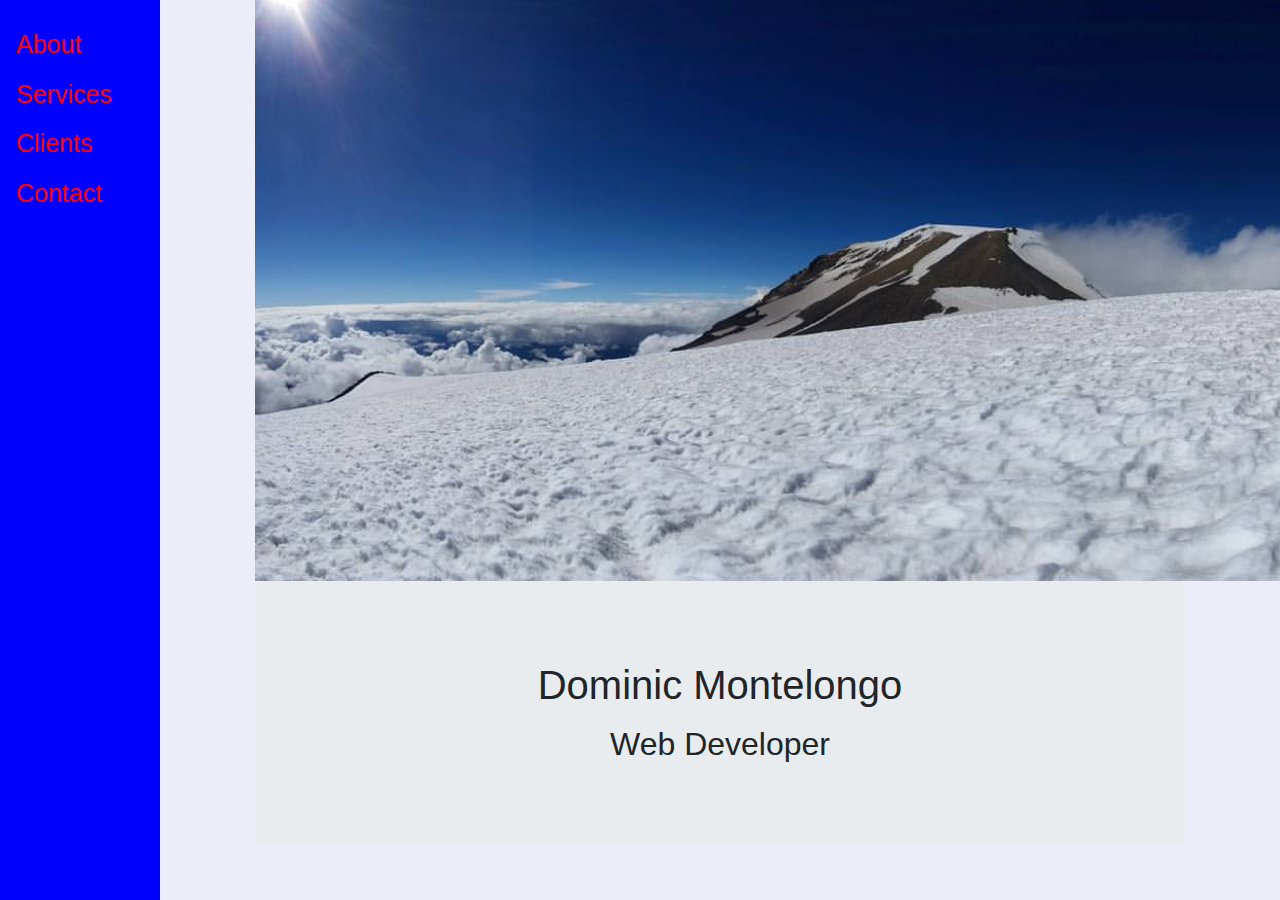
==== index.html @ 7ff4ad78 "Add side nav bar and remove top nav bar" ====
<!DOCTYPE html>
<html lang="en" dir="ltr">
  <head>
    <link rel="stylesheet" href="css/bootstrap.css">
    <link rel="stylesheet" href="css/styles.css">
    <meta charset="utf-8">
    <title>Dom</title>
  </head>
  <body>
    <div class="container">
      <div class="sidenav">
        <a href="#">About</a>
        <a href="#">Services</a>
        <a href="#">Clients</a>
        <a href="#">Contact</a>
      </div>
      <!-- Page content -->
      <div class="main">
        <img id="topPicture" src="img/112.jpg" alt="">
        <div id="indexTopJumbotron"class="jumbotron">
          <p><h1>Dominic Montelongo</h1></p>
          <p><h2>Web Developer</h2></p>
        </div>
      </div>
    </div>
  </body>
</html>
---- css/styles.css ----
body {
  background-color: #ECEDF9;
}

/* The sidebar menu */
.sidenav {
  height: 100%; /* Full-height: remove this if you want "auto" height */
  width: 160px; /* Set the width of the sidebar */
  position: fixed; /* Fixed Sidebar (stay in place on scroll) */
  z-index: 1; /* Stay on top */
  top: 0; /* Stay at the top */
  left: 0;
  background-color: blue; /* Black */
  overflow-x: hidden; /* Disable horizontal scroll */
  padding-top: 20px;
}

/* The navigation menu links */
.sidenav a {
  padding: 6px 8px 6px 16px;
  text-decoration: none;
  font-size: 25px;
  color: red;
  display: block;
}

/* When you mouse over the navigation links, change their color */
.sidenav a:hover {
  color: green;
}

/* Style page content */
.main {
  margin-left: 160px; /* Same as the width of the sidebar */
  padding: 0px 10px;
}

/* On smaller screens, where height is less than 450px, change the style of the sidebar (less padding and a smaller font size) */
@media screen and (max-height: 450px) {
  .sidenav {padding-top: 15px;}
  .sidenav a {font-size: 18px;}
}

#indexTopJumbotron {
  text-align: center;
}
 #topPicture {
  width: 1110px;
  height: ;
}
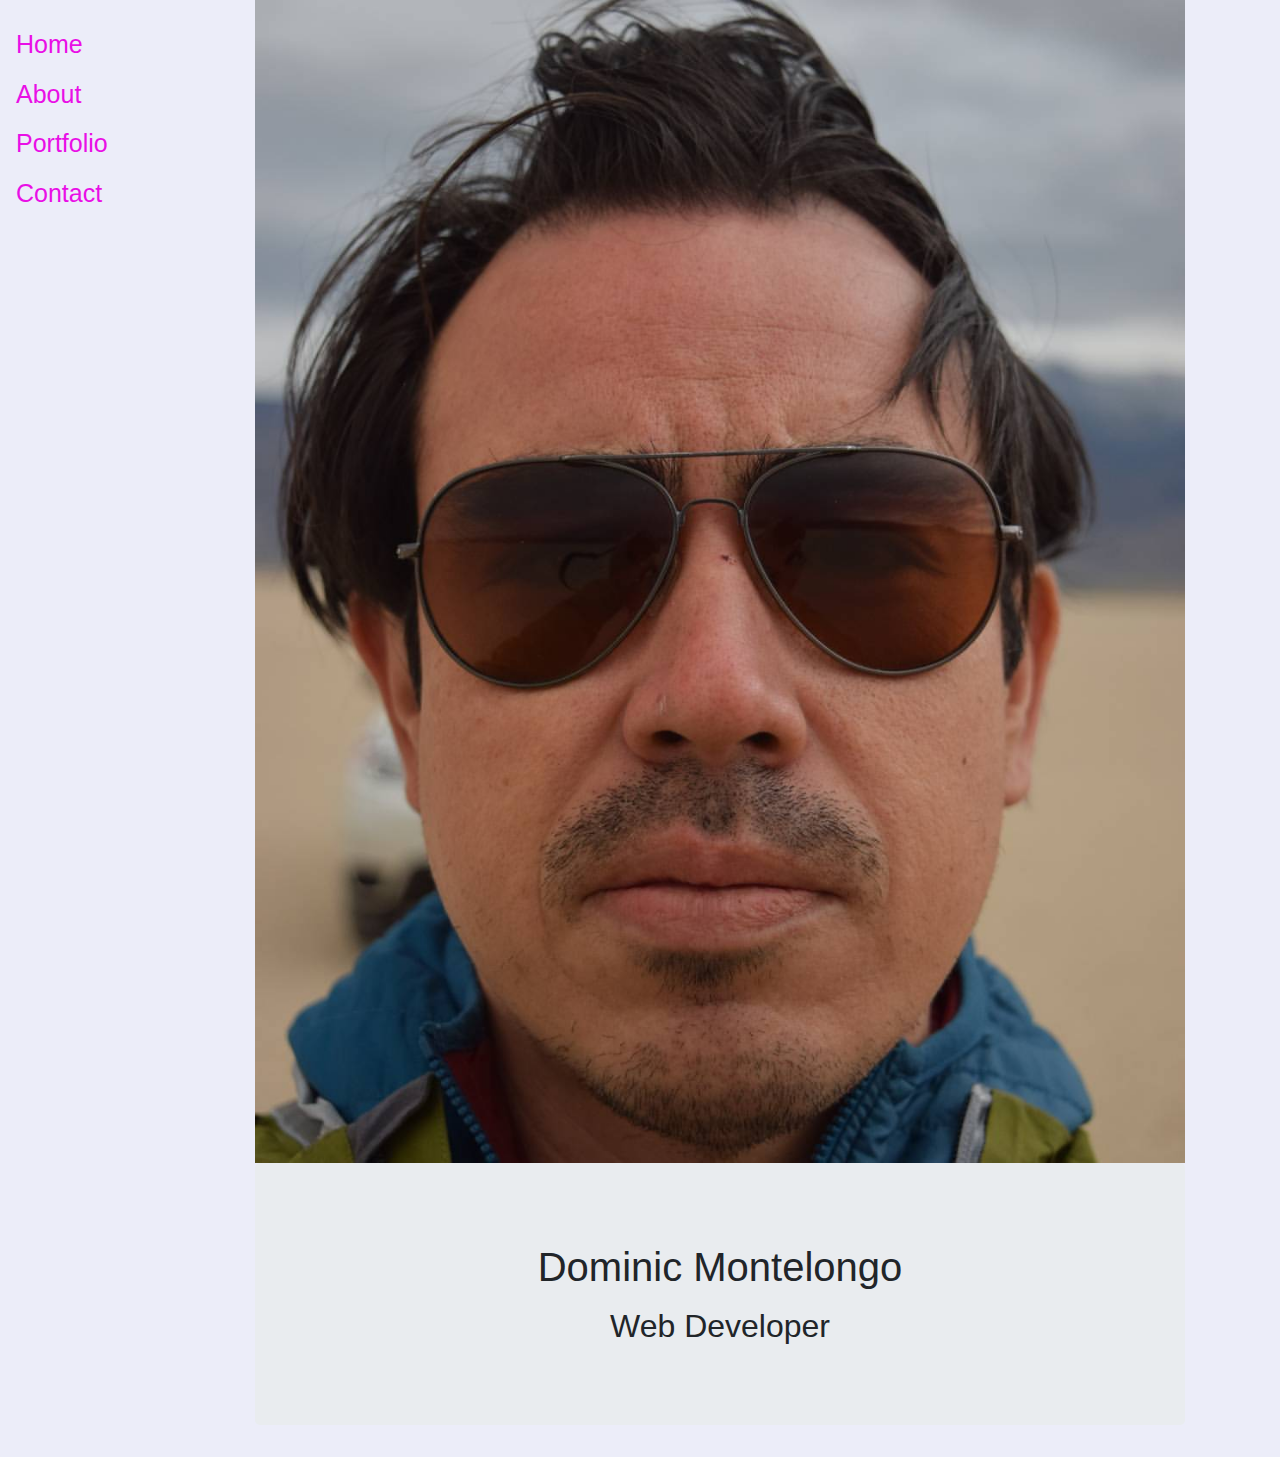
==== commit 8ca49b5d: "Rename pictures" ====
--- a/index.html
+++ b/index.html
@@ -9,14 +9,14 @@
   <body>
     <div class="container">
       <div class="sidenav">
-        <a href="#">About</a>
-        <a href="#">Services</a>
-        <a href="#">Clients</a>
-        <a href="#">Contact</a>
+        <a href="index.html">Home</a>
+        <a href="about.html">About</a>
+        <a href="portfolio.html">Portfolio</a>
+        <a href="contact.html">Contact</a>
       </div>
       <!-- Page content -->
       <div class="main">
-        <img id="topPicture" src="img/112.jpg" alt="">
+        <img id="topPicture" src="img/headshot.jpg" alt="">
         <div id="indexTopJumbotron"class="jumbotron">
           <p><h1>Dominic Montelongo</h1></p>
           <p><h2>Web Developer</h2></p>
--- a/css/styles.css
+++ b/css/styles.css
@@ -10,7 +10,7 @@
   z-index: 1; /* Stay on top */
   top: 0; /* Stay at the top */
   left: 0;
-  background-color: blue; /* Black */
+  background-color: #ECEDF9; /* Black */
   overflow-x: hidden; /* Disable horizontal scroll */
   padding-top: 20px;
 }
@@ -20,13 +20,13 @@
   padding: 6px 8px 6px 16px;
   text-decoration: none;
   font-size: 25px;
-  color: red;
+  color: #E90FE6;
   display: block;
 }
 
 /* When you mouse over the navigation links, change their color */
 .sidenav a:hover {
-  color: green;
+  color: #72E62B;
 }
 
 /* Style page content */
@@ -45,6 +45,6 @@
   text-align: center;
 }
  #topPicture {
-  width: 1110px;
+  width: 100%;
   height: ;
 }
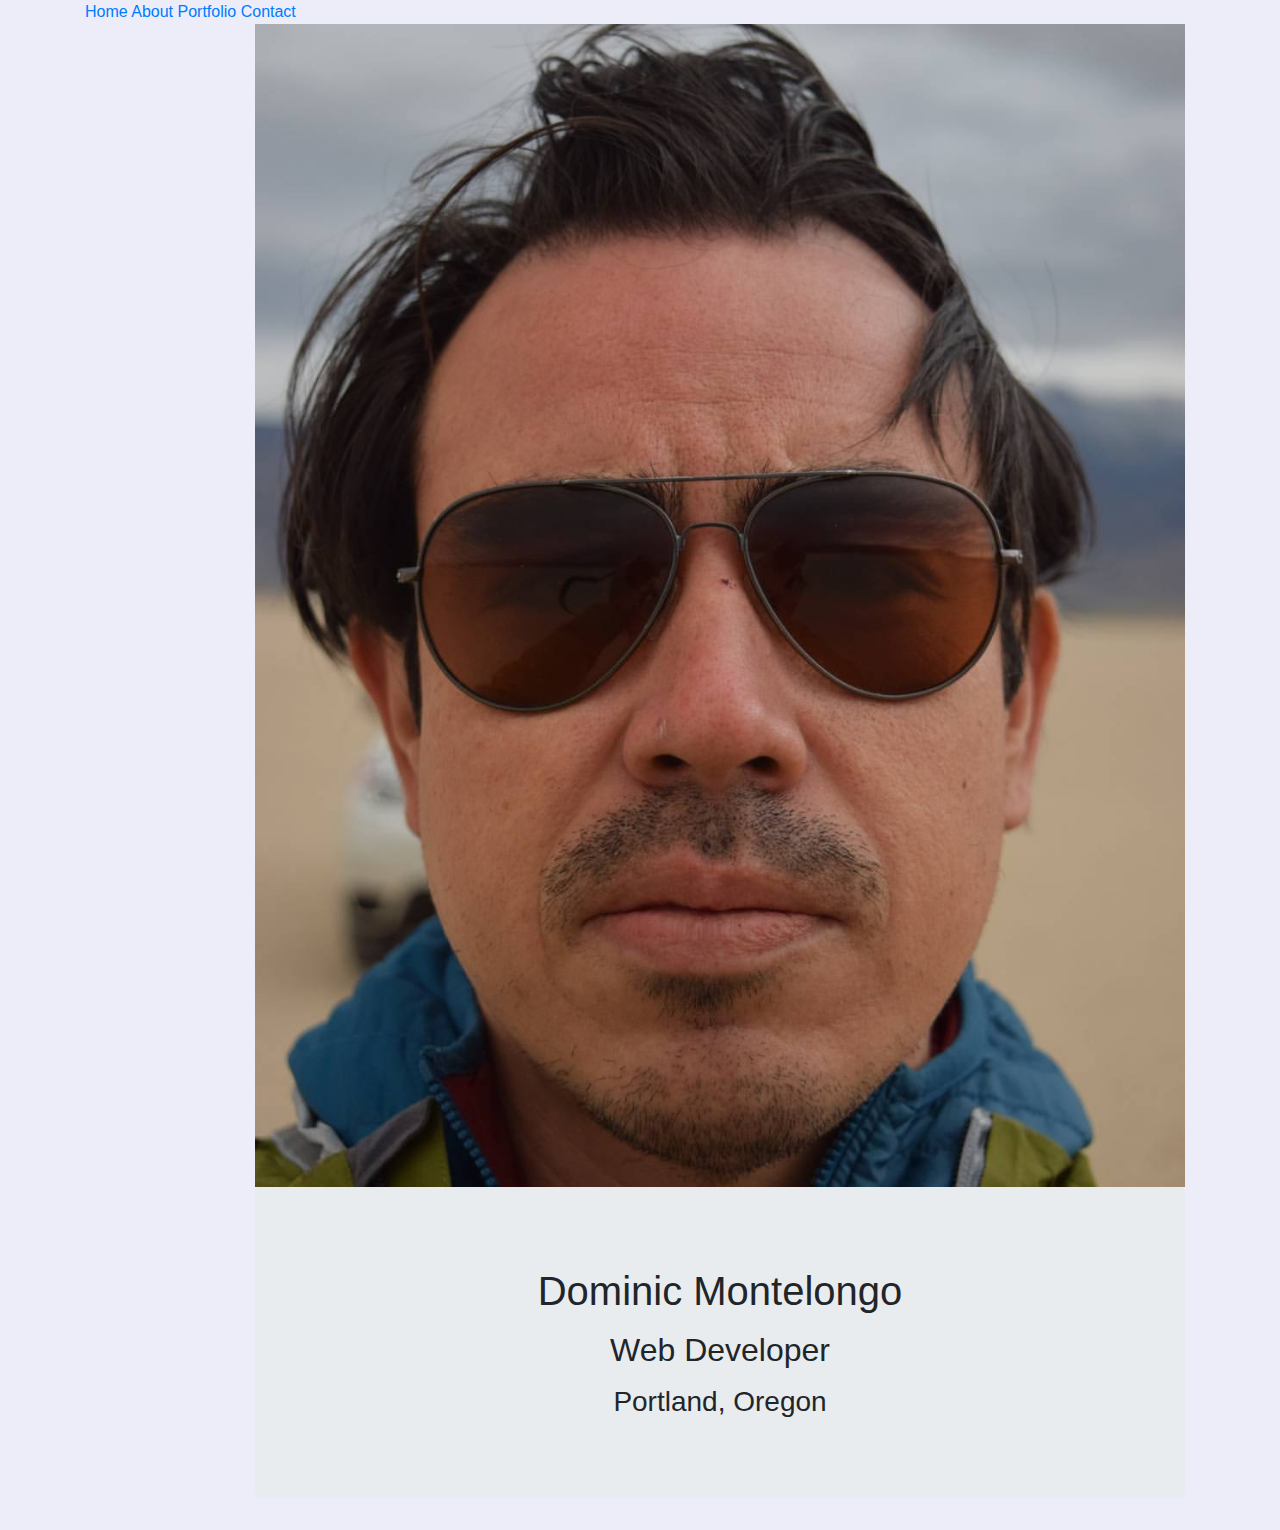
==== commit 5867138e: "Add top sticky nav bar to index.html" ====
--- a/index.html
+++ b/index.html
@@ -8,7 +8,7 @@
   </head>
   <body>
     <div class="container">
-      <div class="sidenav">
+      <div id="navbar">
         <a href="index.html">Home</a>
         <a href="about.html">About</a>
         <a href="portfolio.html">Portfolio</a>
@@ -16,10 +16,11 @@
       </div>
       <!-- Page content -->
       <div class="main">
-        <img id="topPicture" src="img/headshot.jpg" alt="">
+        <img id="indexTopPicture" src="img/headshot.jpg" alt="">
         <div id="indexTopJumbotron"class="jumbotron">
           <p><h1>Dominic Montelongo</h1></p>
           <p><h2>Web Developer</h2></p>
+          <p><h3>Portland, Oregon</h3></p>
         </div>
       </div>
     </div>
--- a/css/styles.css
+++ b/css/styles.css
@@ -44,7 +44,27 @@
 #indexTopJumbotron {
   text-align: center;
 }
- #topPicture {
+ #indexTopPicture {
   width: 100%;
   height: ;
 }
+
+#aboutYoungerDaysJumbotron {
+  text-align: center;
+}
+
+#aboutYoungerDaysPicture {
+  float: right;
+  width: 300px;
+  height: 250px;
+}
+
+#aboutTwentyJumbotron {
+  text-align: center;
+}
+
+#aboutTwentyPicture {
+  float: left;
+  width: 300px;
+  height: 250px;
+}
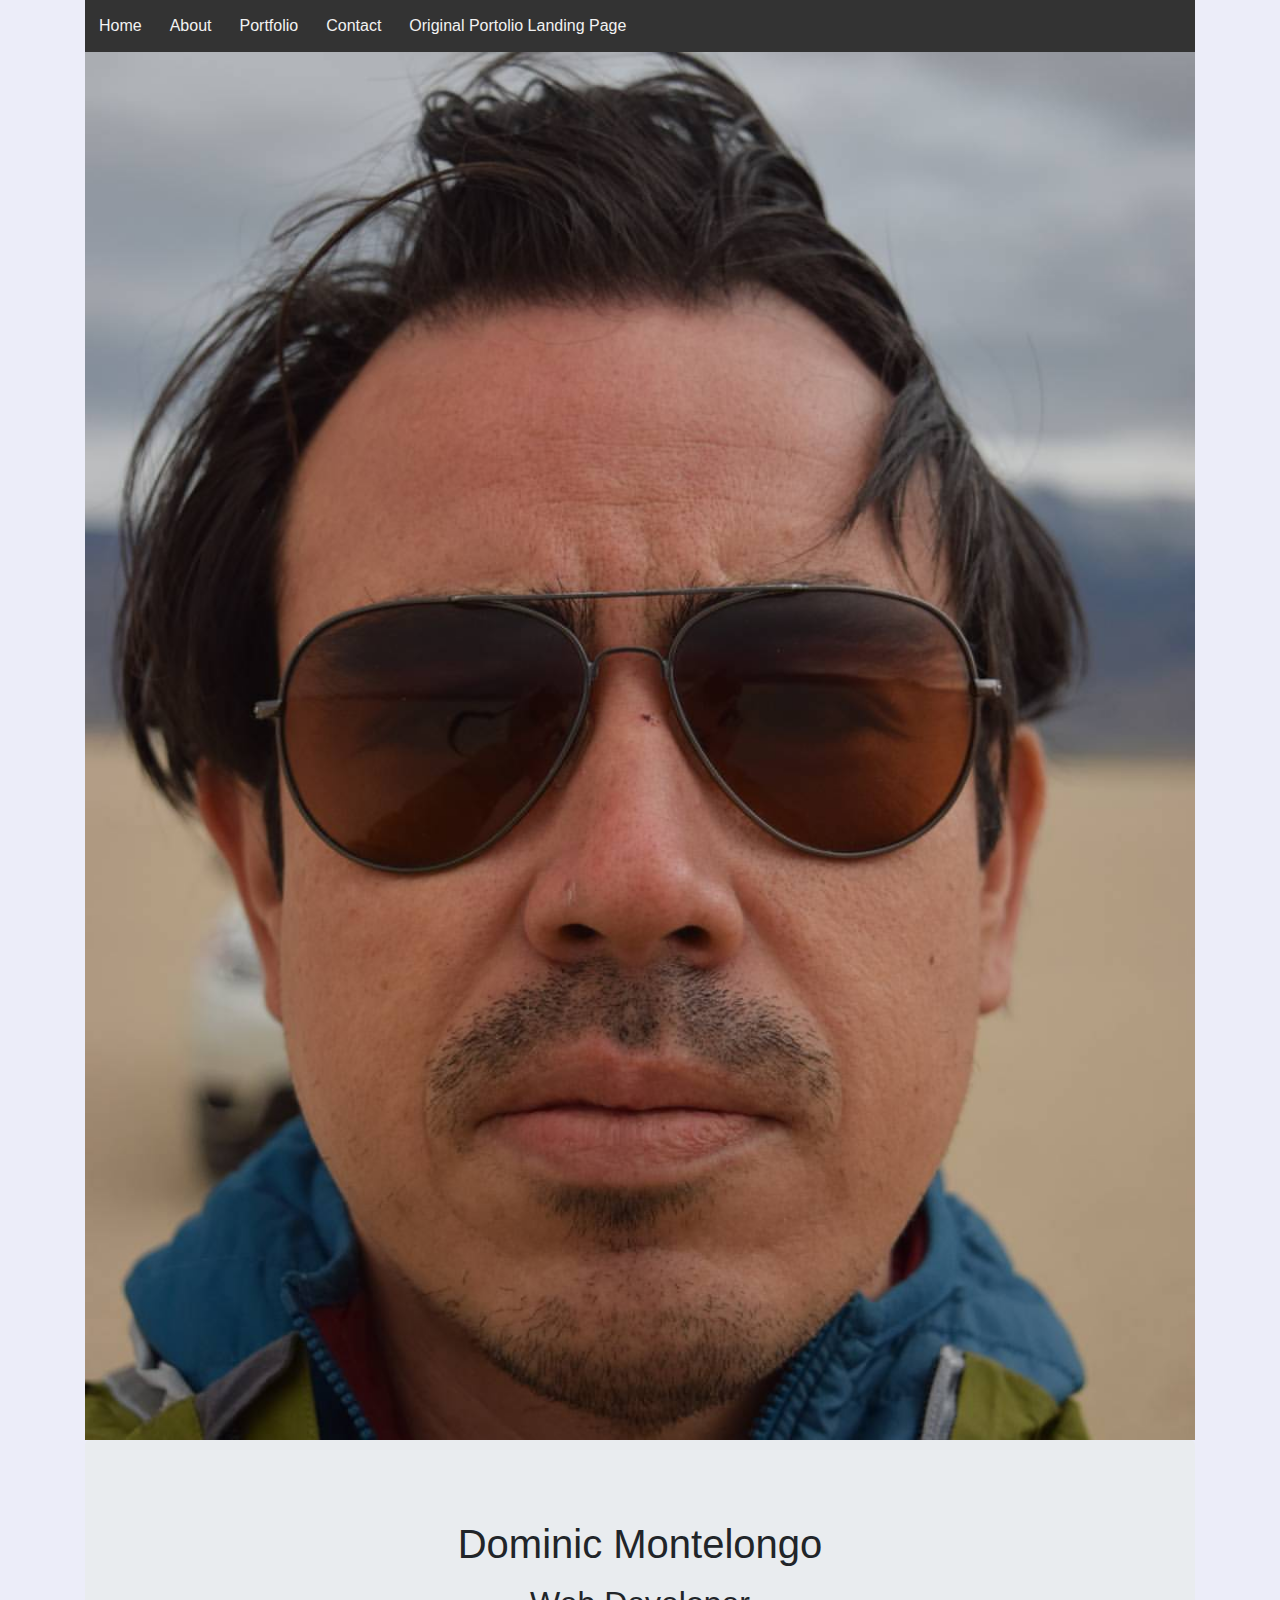
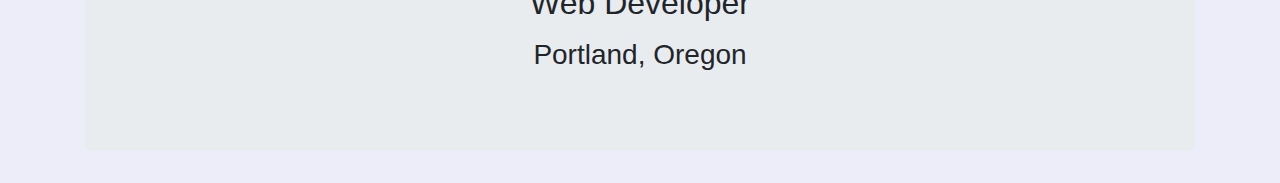
==== commit f2eb39aa: "Add option to navabar in index.html" ====
--- a/index.html
+++ b/index.html
@@ -13,6 +13,7 @@
         <a href="about.html">About</a>
         <a href="portfolio.html">Portfolio</a>
         <a href="contact.html">Contact</a>
+        <a href="https://eggthecat.github.io/Portfolio-Landing-Page/">Original Portolio Landing Page</a>
       </div>
       <!-- Page content -->
       <div class="main">
--- a/css/styles.css
+++ b/css/styles.css
@@ -2,44 +2,39 @@
   background-color: #ECEDF9;
 }
 
-/* The sidebar menu */
-.sidenav {
-  height: 100%; /* Full-height: remove this if you want "auto" height */
-  width: 160px; /* Set the width of the sidebar */
-  position: fixed; /* Fixed Sidebar (stay in place on scroll) */
-  z-index: 1; /* Stay on top */
-  top: 0; /* Stay at the top */
-  left: 0;
-  background-color: #ECEDF9; /* Black */
-  overflow-x: hidden; /* Disable horizontal scroll */
-  padding-top: 20px;
+/* Style the navbar */
+#navbar {
+  overflow: hidden;
+  background-color: #333;
 }
 
-/* The navigation menu links */
-.sidenav a {
-  padding: 6px 8px 6px 16px;
+/* Navbar links */
+#navbar a {
+  float: left;
+  display: block;
+  color: #f2f2f2;
+  text-align: center;
+  padding: 14px;
   text-decoration: none;
-  font-size: 25px;
-  color: #E90FE6;
-  display: block;
 }
 
-/* When you mouse over the navigation links, change their color */
-.sidenav a:hover {
-  color: #72E62B;
+/* Page content */
+.content {
+  padding: 16px;
 }
 
-/* Style page content */
-.main {
-  margin-left: 160px; /* Same as the width of the sidebar */
-  padding: 0px 10px;
+/* The sticky class is added to the navbar with JS when it reaches its scroll position */
+.sticky {
+  position: fixed;
+  top: 0;
+  width: 100%;
 }
 
-/* On smaller screens, where height is less than 450px, change the style of the sidebar (less padding and a smaller font size) */
-@media screen and (max-height: 450px) {
-  .sidenav {padding-top: 15px;}
-  .sidenav a {font-size: 18px;}
+/* Add some top padding to the page content to prevent sudden quick movement (as the navigation bar gets a new position at the top of the page (position:fixed and top:0) */
+.sticky + .content {
+  padding-top: 60px;
 }
+
 
 #indexTopJumbotron {
   text-align: center;
@@ -49,12 +44,19 @@
   height: ;
 }
 
+#aboutRow{
+  display: flex;
+}
+
+#aboutCol {
+  flex: 50%;
+}
+
 #aboutYoungerDaysJumbotron {
   text-align: center;
 }
 
 #aboutYoungerDaysPicture {
-  float: right;
   width: 300px;
   height: 250px;
 }
@@ -68,3 +70,70 @@
   width: 300px;
   height: 250px;
 }
+
+.row {
+  display: flex;
+  flex-wrap: wrap;
+  padding: 0 4px;
+}
+
+/* Create four equal columns that sits next to each other */
+.column {
+  flex: 25%;
+  max-width: 25%;
+  padding: 0 4px;
+}
+
+.column img {
+  margin-top: 8px;
+  vertical-align: middle;
+  width: 100%;
+}
+
+/* Responsive layout - makes a two column-layout instead of four columns */
+@media screen and (max-width: 800px) {
+  .column {
+    flex: 50%;
+    max-width: 50%;
+  }
+}
+
+/* Responsive layout - makes the two columns stack on top of each other instead of next to each other */
+@media screen and (max-width: 600px) {
+  .column {
+    flex: 100%;
+    max-width: 100%;
+  }
+}
+
+/* Container needed to position the button. Adjust the width as needed */
+#portfolioImgContainer {
+  position: relative;
+  width: 50%;
+}
+
+/* Make the image responsive */
+#portfolioImgImage img {
+  width: 100%;
+  height: auto;
+}
+
+/* Style the button and place it in the middle of the container/image */
+#portfolioImgButton{
+  position: absolute;
+  top: 50%;
+  left: 50%;
+  transform: translate(-50%, -50%);
+  -ms-transform: translate(-50%, -50%);
+  background-color: #555;
+  color: white;
+  font-size: 16px;
+  padding: 12px 24px;
+  border: none;
+  cursor: pointer;
+  border-radius: 5px;
+}
+
+#portfolioImgButton:hover {
+  background-color: black;
+}
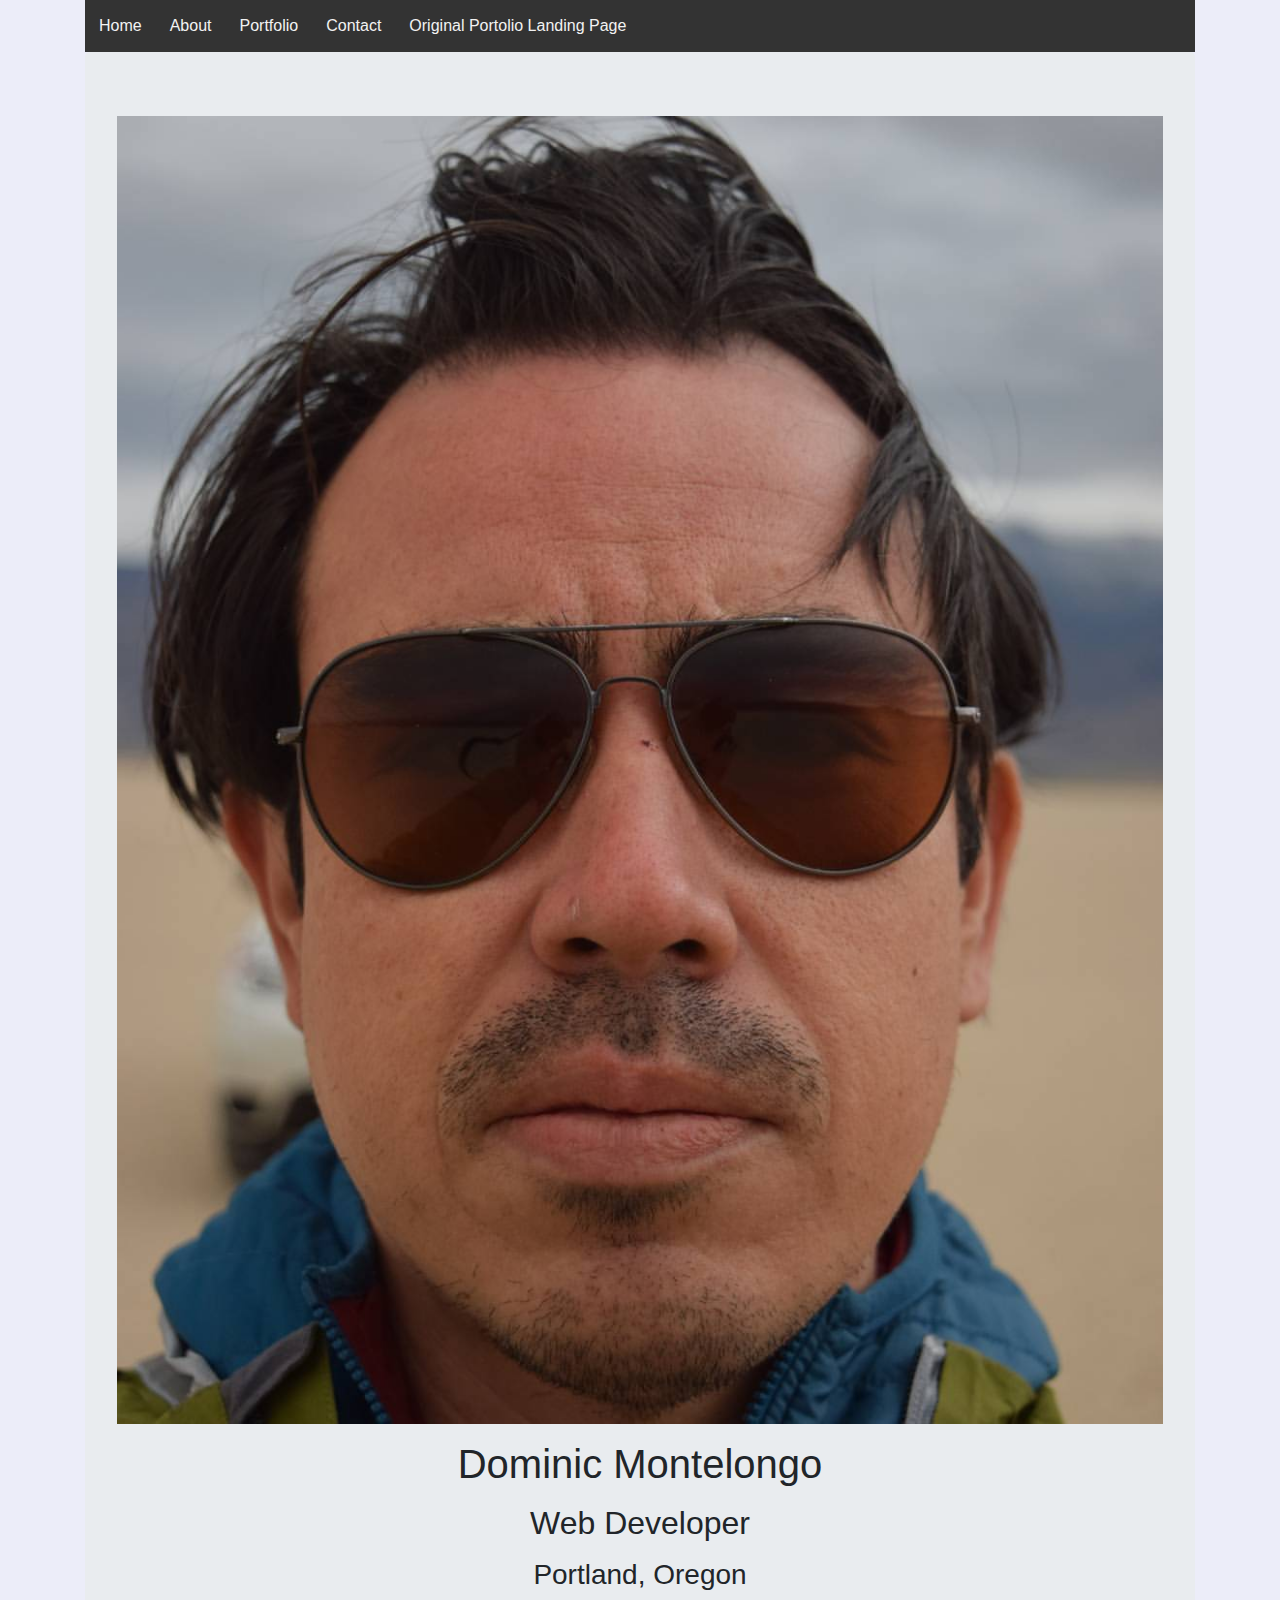
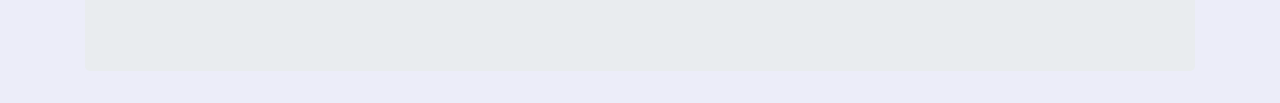
==== commit 2de9985a: "ADd css files to make custom adjustments to matching html and add images to img library.  Remove som" ====
--- a/index.html
+++ b/index.html
@@ -17,8 +17,8 @@
       </div>
       <!-- Page content -->
       <div class="main">
-        <img id="indexTopPicture" src="img/headshot.jpg" alt="">
         <div id="indexTopJumbotron"class="jumbotron">
+          <img id="indexTopPicture" src="img/headshot.jpg" alt="">
           <p><h1>Dominic Montelongo</h1></p>
           <p><h2>Web Developer</h2></p>
           <p><h3>Portland, Oregon</h3></p>
--- a/css/styles.css
+++ b/css/styles.css
@@ -2,14 +2,19 @@
   background-color: #ECEDF9;
 }
 
-/* Style the navbar */
-#navbar {
+#portfolioTopImage{
+  height: 1080px;
+  width: 2048px;
+}
+#navbar /* Style the navbar */ {
   overflow: hidden;
   background-color: #333;
+  margin: 0px;
+  padding: 0px;
+
 }
 
-/* Navbar links */
-#navbar a {
+#navbar a   /* Navbar links */ {
   float: left;
   display: block;
   color: #f2f2f2;
@@ -22,19 +27,6 @@
 .content {
   padding: 16px;
 }
-
-/* The sticky class is added to the navbar with JS when it reaches its scroll position */
-.sticky {
-  position: fixed;
-  top: 0;
-  width: 100%;
-}
-
-/* Add some top padding to the page content to prevent sudden quick movement (as the navigation bar gets a new position at the top of the page (position:fixed and top:0) */
-.sticky + .content {
-  padding-top: 60px;
-}
-
 
 #indexTopJumbotron {
   text-align: center;
@@ -98,6 +90,37 @@
   }
 }
 
+#portfolioContainer {
+  position: relative;
+  width: 100%;
+  max-width: 400px;
+}
+
+.container img {
+  width: 100%;
+  height: auto;
+}
+
+.container .btn {
+  position: absolute;
+  top: 50%;
+  left: 50%;
+  transform: translate(-50%, -50%);
+  -ms-transform: translate(-50%, -50%);
+  background-color: #555;
+  color: white;
+  font-size: 16px;
+  padding: 12px 24px;
+  border: none;
+  cursor: pointer;
+  border-radius: 5px;
+  text-align: center;
+}
+
+.container .btn:hover {
+  background-color: black;
+}
+
 /* Responsive layout - makes the two columns stack on top of each other instead of next to each other */
 @media screen and (max-width: 600px) {
   .column {
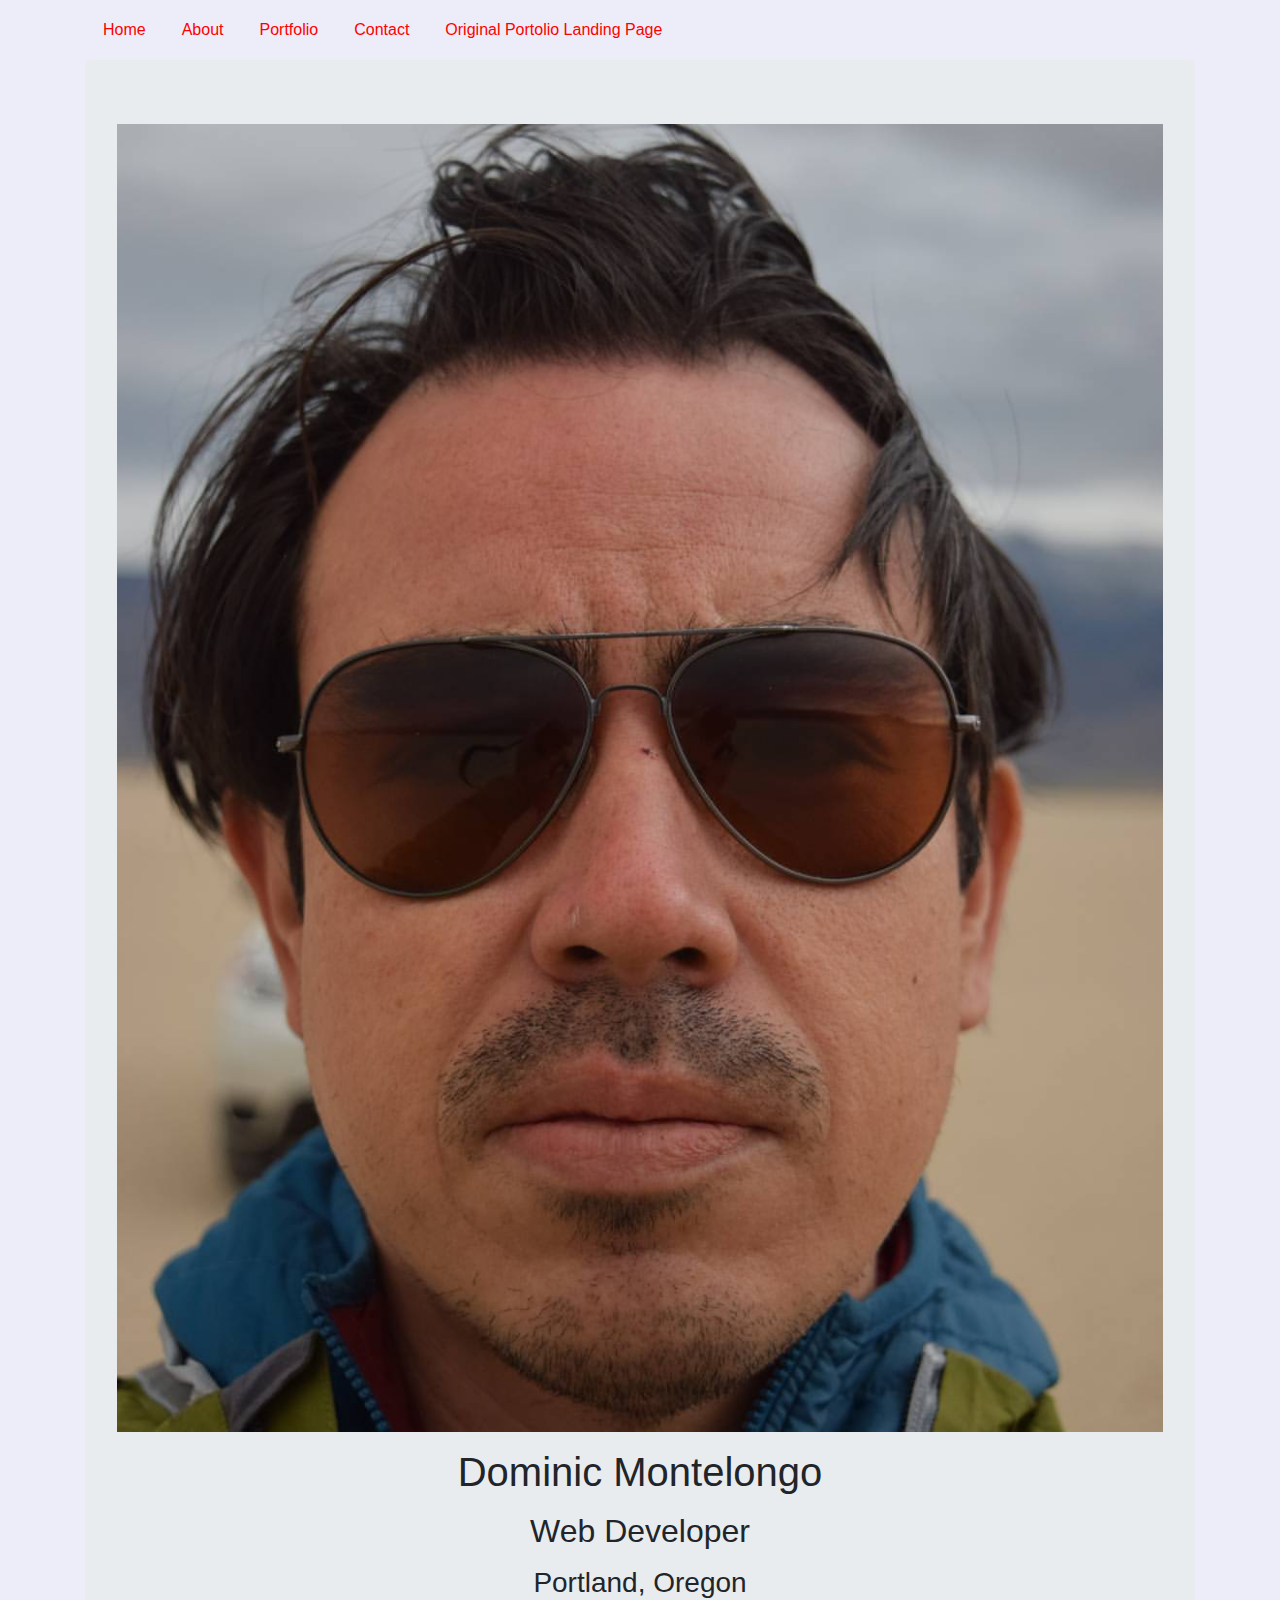
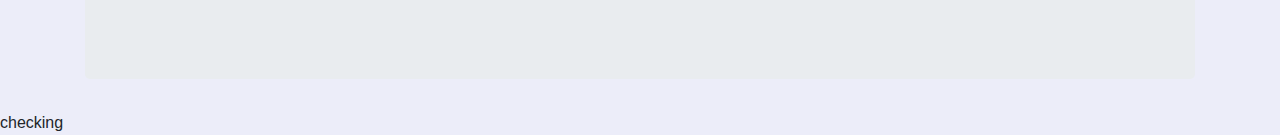
==== commit af8c50ea: "Add 'checking' to each file for quality assurance" ====
--- a/index.html
+++ b/index.html
@@ -27,3 +27,6 @@
     </div>
   </body>
 </html>
+
+
+checking 
--- a/css/styles.css
+++ b/css/styles.css
@@ -2,28 +2,22 @@
   background-color: #ECEDF9;
 }
 
-#portfolioTopImage{
-  height: 1080px;
-  width: 2048px;
-}
-#navbar /* Style the navbar */ {
+#navbar {
   overflow: hidden;
-  background-color: #333;
+  background-color: #ECEDF9;
   margin: 0px;
   padding: 0px;
-
 }
 
-#navbar a   /* Navbar links */ {
+#navbar a  {
   float: left;
   display: block;
-  color: #f2f2f2;
+  color: red;
   text-align: center;
-  padding: 14px;
+  padding: 18px;
   text-decoration: none;
 }
 
-/* Page content */
 .content {
   padding: 16px;
 }
@@ -36,40 +30,12 @@
   height: ;
 }
 
-#aboutRow{
-  display: flex;
-}
-
-#aboutCol {
-  flex: 50%;
-}
-
-#aboutYoungerDaysJumbotron {
-  text-align: center;
-}
-
-#aboutYoungerDaysPicture {
-  width: 300px;
-  height: 250px;
-}
-
-#aboutTwentyJumbotron {
-  text-align: center;
-}
-
-#aboutTwentyPicture {
-  float: left;
-  width: 300px;
-  height: 250px;
-}
-
 .row {
   display: flex;
   flex-wrap: wrap;
   padding: 0 4px;
 }
 
-/* Create four equal columns that sits next to each other */
 .column {
   flex: 25%;
   max-width: 25%;
@@ -82,18 +48,11 @@
   width: 100%;
 }
 
-/* Responsive layout - makes a two column-layout instead of four columns */
 @media screen and (max-width: 800px) {
   .column {
     flex: 50%;
     max-width: 50%;
   }
-}
-
-#portfolioContainer {
-  position: relative;
-  width: 100%;
-  max-width: 400px;
 }
 
 .container img {
@@ -121,7 +80,6 @@
   background-color: black;
 }
 
-/* Responsive layout - makes the two columns stack on top of each other instead of next to each other */
 @media screen and (max-width: 600px) {
   .column {
     flex: 100%;
@@ -129,34 +87,4 @@
   }
 }
 
-/* Container needed to position the button. Adjust the width as needed */
-#portfolioImgContainer {
-  position: relative;
-  width: 50%;
-}
-
-/* Make the image responsive */
-#portfolioImgImage img {
-  width: 100%;
-  height: auto;
-}
-
-/* Style the button and place it in the middle of the container/image */
-#portfolioImgButton{
-  position: absolute;
-  top: 50%;
-  left: 50%;
-  transform: translate(-50%, -50%);
-  -ms-transform: translate(-50%, -50%);
-  background-color: #555;
-  color: white;
-  font-size: 16px;
-  padding: 12px 24px;
-  border: none;
-  cursor: pointer;
-  border-radius: 5px;
-}
-
-#portfolioImgButton:hover {
-  background-color: black;
-}
+testing
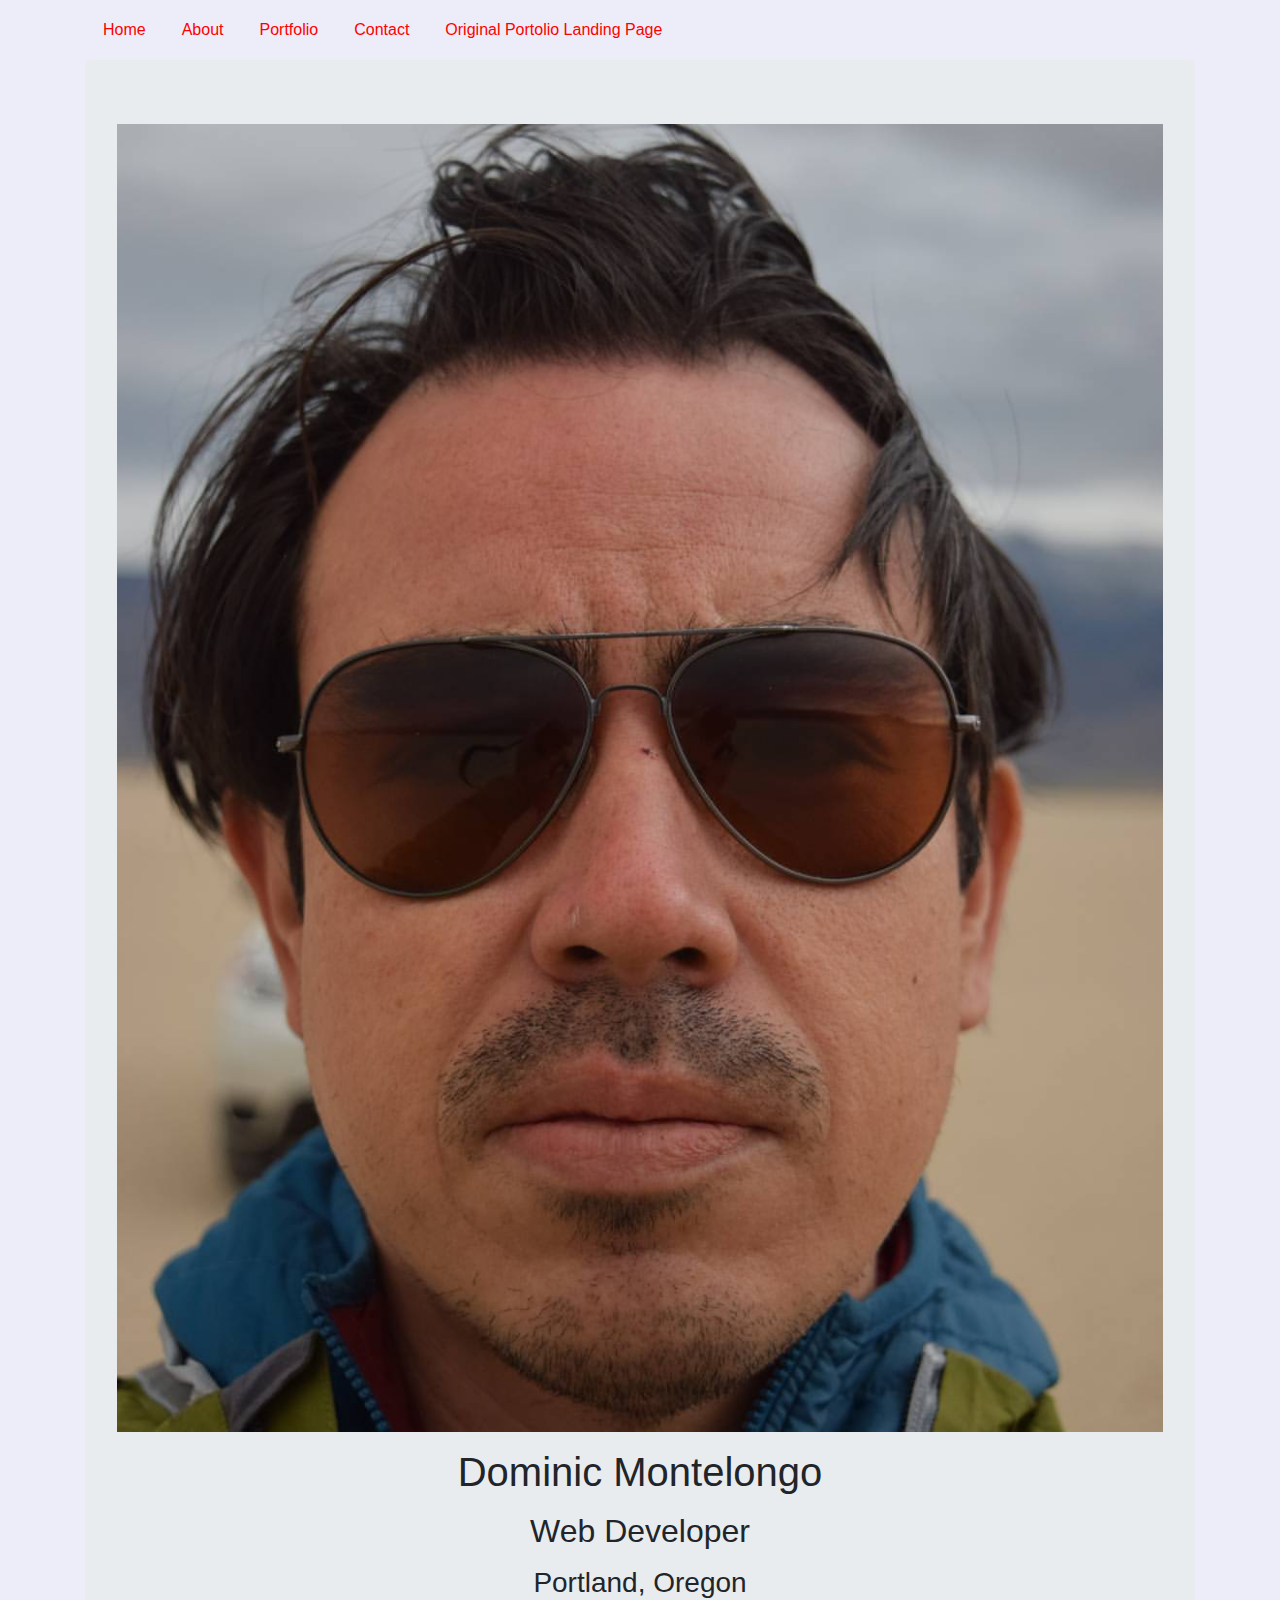
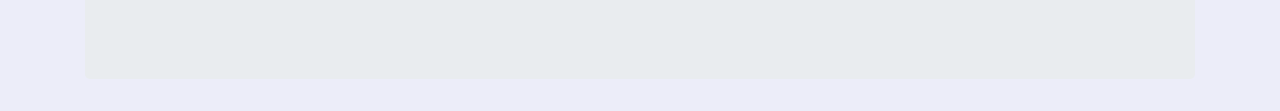
==== commit 21cf7ae9: "Project ready for submission" ====
--- a/index.html
+++ b/index.html
@@ -27,6 +27,3 @@
     </div>
   </body>
 </html>
-
-
-checking 
--- a/css/styles.css
+++ b/css/styles.css
@@ -86,5 +86,3 @@
     max-width: 100%;
   }
 }
-
-testing
